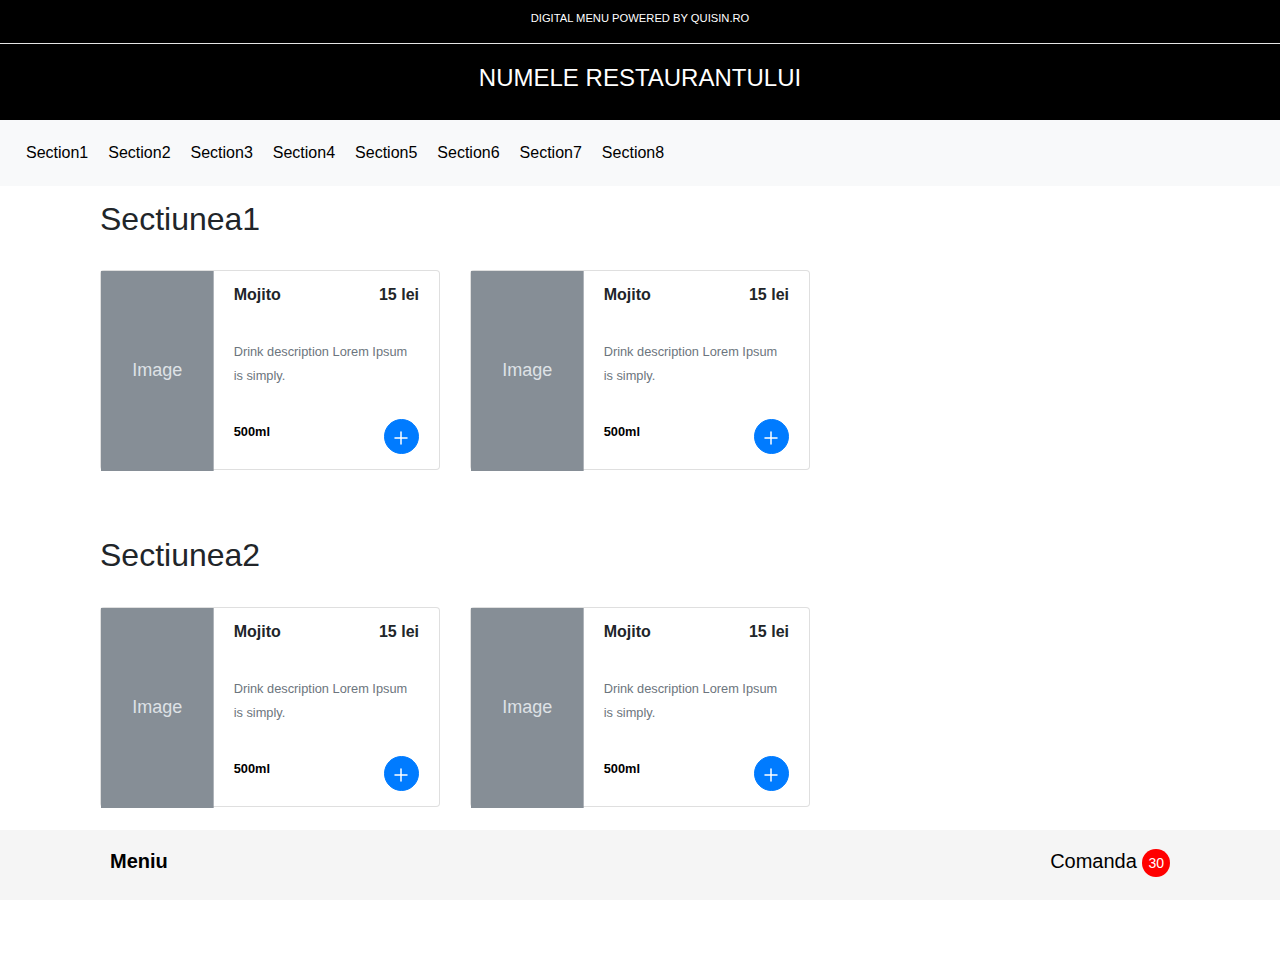
==== index.html @ 8bb5947c "Add files via upload" ====
<!doctype html>
<html lang="en">
  <head>
    <meta charset="utf-8">
    <meta name="viewport" content="width=device-width, initial-scale=1, shrink-to-fit=no">
    <meta name="description" content="">
    <meta name="author" content="Mark Otto, Jacob Thornton, and Bootstrap contributors">
    <meta name="generator" content="Jekyll v4.0.1">
    <title>Fixed top navbar example · Bootstrap</title>

    <link rel="canonical" href="https://getbootstrap.com/docs/4.5/examples/navbar-fixed/">

    <!-- Bootstrap core CSS -->
<link href="./assets/dist/css/bootstrap.css" rel="stylesheet">

    <!-- Custom styles for this template -->
    <link href="custom.css" rel="stylesheet">
  </head>
  <body  data-spy="scroll" data-target="#navbar_top" data-offset="222">
    <div class = "disclaimer">
      <p style="font-size: 0.7em;">DIGITAL MENU POWERED BY QUISIN.RO</p>
      <hr style ="width: 100%; color: #ffffff; background-color: #ffffff;">
      <p style="font-size: 1.5em;">NUMELE RESTAURANTULUI</p>
    </div> 
    <nav id="navbar_top" class="navbar navbar-light bg-light swipenavigation js-swipenavigation fixed-top">
    
      <ul class="nav-pills">
        <li class="nav-item">  <a class="nav-link" href='#section1'>  Section1</a></li>   
        <li class="nav-item">  <a class="nav-link" href='#section2'>  Section2</a></li>  
        <li class="nav-item">  <a class="nav-link" href='#section3'>  Section3</a></li>   
        <li class="nav-item">  <a class="nav-link" href='#section4'>  Section4</a></li> 
        <li class="nav-item">  <a class="nav-link" href='#section5'>  Section5</a></li>   
        <li class="nav-item">  <a class="nav-link" href='#section6'>  Section6</a></li> 
        <li class="nav-item">  <a class="nav-link" href='#section7'>  Section7</a></li>   
        <li class="nav-item">  <a class="nav-link" href='#section8'>  Section8</a></li>   
      </ul>
    </nav>

<main role="main" class="container" style="margin-top: 200px; margin-bottom: 150px;">
<div class="container" id="section1" style="margin-bottom: 50px;">
  <h2>Sectiunea1</h2>
  <br>
  <div class="row">
    <div class="col-12 col-md-4">
      <div class="card mb-3" style="max-width: 540px; max-height: 200px !important;">
        <div class="row no-gutters">
          <div class="col-4">
            <svg class="bd-placeholder-img" width="100%" height="200" xmlns="http://www.w3.org/2000/svg" aria-label="Placeholder: Image" preserveAspectRatio="xMidYMid slice" role="img"><title>Placeholder</title><rect width="100%" height="100%" fill="#868e96"/><text x="50%" y="50%" fill="#dee2e6" dy=".3em">Image</text></svg>
      
          </div>
          <div class="col-8">
              <div class="card-header"><span class="card-title">Mojito</span> <span class="float-right">15 lei</span></div>
              <div class= "card-body">            <p class="card-text"><small class="text-muted">Drink description Lorem Ipsum is simply.</small></p>
              </div>
              <div class="card-footer text-muted">
                <div class="btn-group float-right">
                    <button class="btn btn-sm btn-primary btn-circle" data-toggle="collapse" href="#collapseExample" role="button" aria-expanded="false" aria-controls="collapseExample"><svg width="3em" height="3em" viewBox="0 0 16 16" class="bi bi-plus" fill="currentColor" xmlns="http://www.w3.org/2000/svg">
                      <path fill-rule="evenodd" d="M8 3.5a.5.5 0 0 1 .5.5v4a.5.5 0 0 1-.5.5H4a.5.5 0 0 1 0-1h3.5V4a.5.5 0 0 1 .5-.5z"/>
                      <path fill-rule="evenodd" d="M7.5 8a.5.5 0 0 1 .5-.5h4a.5.5 0 0 1 0 1H8.5V12a.5.5 0 0 1-1 0V8z"/>
                    </svg></button>
                </div>
                <small style="font-weight:700; color:black;">500ml</small>
            </div>          </div>
          </div>
        </div>
        <div class="collapse" id="collapseExample">
          <div class="card card-body">
            <p>chestii pe care le are in el</p>
            <button class="btn btn-primary" type="submit">Adauga la comanda</button>
          </div>
      </div>
    </div>
    <div class="col-12 col-md-4">
      <div class="card mb-3" style="max-width: 540px; max-height: 200px !important;">
        <div class="row no-gutters">
          <div class="col-4">
            <svg class="bd-placeholder-img" width="100%" height="200" xmlns="http://www.w3.org/2000/svg" aria-label="Placeholder: Image" preserveAspectRatio="xMidYMid slice" role="img"><title>Placeholder</title><rect width="100%" height="100%" fill="#868e96"/><text x="50%" y="50%" fill="#dee2e6" dy=".3em">Image</text></svg>
      
          </div>
          <div class="col-8">
              <div class="card-header"><span class="card-title">Mojito</span> <span class="float-right">15 lei</span></div>
              <div class= "card-body">            <p class="card-text"><small class="text-muted">Drink description Lorem Ipsum is simply.</small></p>
              </div>
              <div class="card-footer text-muted">
                <div class="btn-group float-right">
                    <button class="btn btn-sm btn-primary btn-circle" data-toggle="collapse" href="#collapseExample1" role="button" aria-expanded="false" aria-controls="collapseExample"><svg width="3em" height="3em" viewBox="0 0 16 16" class="bi bi-plus" fill="currentColor" xmlns="http://www.w3.org/2000/svg">
                      <path fill-rule="evenodd" d="M8 3.5a.5.5 0 0 1 .5.5v4a.5.5 0 0 1-.5.5H4a.5.5 0 0 1 0-1h3.5V4a.5.5 0 0 1 .5-.5z"/>
                      <path fill-rule="evenodd" d="M7.5 8a.5.5 0 0 1 .5-.5h4a.5.5 0 0 1 0 1H8.5V12a.5.5 0 0 1-1 0V8z"/>
                    </svg></button>
                </div>
                <small style="font-weight:700; color:black;">500ml</small>
            </div>          </div>
          </div>
        </div>
        <div class="collapse" id="#collapseExample1">
          <div class="card card-body">
            <p>chestii pe care le are in el</p>
            <button class="btn btn-primary" type="submit">Adauga la comanda</button>
          </div>
      </div>
    </div>
    
    </div>

</div>
<div class="container" id="section2" style="margin-bottom: 50px;">
  <h2>Sectiunea2</h2>
  <br>
  <div class="row">
    <div class="col-12 col-md-4">
      <div class="card mb-3" style="max-width: 540px; max-height: 200px !important;">
        <div class="row no-gutters">
          <div class="col-4">
            <svg class="bd-placeholder-img" width="100%" height="200" xmlns="http://www.w3.org/2000/svg" aria-label="Placeholder: Image" preserveAspectRatio="xMidYMid slice" role="img"><title>Placeholder</title><rect width="100%" height="100%" fill="#868e96"/><text x="50%" y="50%" fill="#dee2e6" dy=".3em">Image</text></svg>
      
          </div>
          <div class="col-8">
              <div class="card-header"><span class="card-title">Mojito</span> <span class="float-right">15 lei</span></div>
              <div class= "card-body">            <p class="card-text"><small class="text-muted">Drink description Lorem Ipsum is simply.</small></p>
              </div>
              <div class="card-footer text-muted">
                <div class="btn-group float-right">
                    <button class="btn btn-sm btn-primary btn-circle" data-toggle="collapse" href="#collapseExample4" role="button" aria-expanded="false" aria-controls="collapseExample"><svg width="3em" height="3em" viewBox="0 0 16 16" class="bi bi-plus" fill="currentColor" xmlns="http://www.w3.org/2000/svg">
                      <path fill-rule="evenodd" d="M8 3.5a.5.5 0 0 1 .5.5v4a.5.5 0 0 1-.5.5H4a.5.5 0 0 1 0-1h3.5V4a.5.5 0 0 1 .5-.5z"/>
                      <path fill-rule="evenodd" d="M7.5 8a.5.5 0 0 1 .5-.5h4a.5.5 0 0 1 0 1H8.5V12a.5.5 0 0 1-1 0V8z"/>
                    </svg></button>
                </div>
                <small style="font-weight:700; color:black;">500ml</small>
            </div>          </div>
          </div>
        </div>
        <div class="collapse" id="collapseExample4">
          <div class="card card-body">
            <p>chestii pe care le are in el</p>
            <button class="btn btn-primary" type="submit">Adauga la comanda</button>
          </div>
      </div>
    </div>
    <div class="col-12 col-md-4">
      <div class="card mb-3" style="max-width: 540px; max-height: 200px !important;">
        <div class="row no-gutters">
          <div class="col-4">
            <svg class="bd-placeholder-img" width="100%" height="200" xmlns="http://www.w3.org/2000/svg" aria-label="Placeholder: Image" preserveAspectRatio="xMidYMid slice" role="img"><title>Placeholder</title><rect width="100%" height="100%" fill="#868e96"/><text x="50%" y="50%" fill="#dee2e6" dy=".3em">Image</text></svg>
      
          </div>
          <div class="col-8">
              <div class="card-header"><span class="card-title">Mojito</span> <span class="float-right">15 lei</span></div>
              <div class= "card-body">            <p class="card-text"><small class="text-muted">Drink description Lorem Ipsum is simply.</small></p>
              </div>
              <div class="card-footer text-muted">
                <div class="btn-group float-right">
                    <button class="btn btn-sm btn-primary btn-circle" data-toggle="collapse" href="#collapseExample5" role="button" aria-expanded="false" aria-controls="collapseExample"><svg width="3em" height="3em" viewBox="0 0 16 16" class="bi bi-plus" fill="currentColor" xmlns="http://www.w3.org/2000/svg">
                      <path fill-rule="evenodd" d="M8 3.5a.5.5 0 0 1 .5.5v4a.5.5 0 0 1-.5.5H4a.5.5 0 0 1 0-1h3.5V4a.5.5 0 0 1 .5-.5z"/>
                      <path fill-rule="evenodd" d="M7.5 8a.5.5 0 0 1 .5-.5h4a.5.5 0 0 1 0 1H8.5V12a.5.5 0 0 1-1 0V8z"/>
                    </svg></button>
                </div>
                <small style="font-weight:700; color:black;">500ml</small>
            </div>          </div>
          </div>
        </div>
        <div class="collapse" id="collapseExample5">
          <div class="card card-body">
            <p>chestii pe care le are in el</p>
            <button class="btn btn-primary" type="submit">Adauga la comanda</button>
          </div>
      </div>
    </div>
    
    

    </div>

</div>
</main>
<footer class="footer mt-auto py-3">
    <div class="container" style="padding-left:40px; padding-right: 40px;">
      <span class="navbar-item-light float-left active-light"><a href="" >Meniu</a></span>
       <span class="navbar-item-light float-right"><a href="./comanda.html" >Comanda <div class="numberCircle">30</div></a> </span>

 
    </div>
</footer>
<script src="https://code.jquery.com/jquery-3.5.1.slim.min.js" integrity="sha384-DfXdz2htPH0lsSSs5nCTpuj/zy4C+OGpamoFVy38MVBnE+IbbVYUew+OrCXaRkfj" crossorigin="anonymous"></script>
      <script>window.jQuery || document.write('<script src="./assets/js/vendor/jquery.slim.min.js"><\/script>')</script><script src="./assets/dist/js/bootstrap.bundle.js"></script>
      <script>
  $(window).scroll(function(){  
     if ($(this).scrollTop() > 30) {
      $('.fixed-top').css('top', '0px')
      }else{
        $('.fixed-top').css('top', '120px')
         // remove padding top from body
      }   
  });
        
        </script></body>
</html>
---- custom.css ----
/* Show it is fixed to the top */
body {
  padding:0px;
}
.bd-placeholder-img {
  font-size: 1.125rem;
  text-anchor: middle;
  -webkit-user-select: none;
  -moz-user-select: none;
  -ms-user-select: none;
  user-select: none;
}
.fixed-top{
  top:120px;
}
.card-footer {
  background: transparent;
  border-top: 0px;
}
.card-header{
  background: transparent;
  border-bottom: 0px;
  font-weight: 700;
}
.disclaimer{
  background-color: black;
  height: 120px;
  color:#fff;
  position: absolute;
  top: 0px;
  width: 100%;
  padding: 10px 0px 10px 0px;
  text-align: center;
  margin-bottom: 100px;
}
.btn-circle.btn-sm { 
  width: 35px; 
  height: 35px; 
  padding: 6px 0px; 
  border-radius: 20px; 
  font-size: 8px; 
  text-align: center; 
} 
.btn-circle.btn-md { 
  width: 50px; 
  height: 50px; 
  padding: 7px 10px; 
  border-radius: 25px; 
  font-size: 10px; 
  text-align: center; 
} 
.btn-circle.btn-xl { 
  width: 70px; 
  height: 70px; 
  padding: 10px 16px; 
  border-radius: 35px; 
  font-size: 12px; 
  text-align: center; 
} 
.footer {
  background-color: #f5f5f5;
  position: fixed;
  left: 0;
  bottom: 0;
  width: 100%;
  height: 70px;
  text-align: center;
}
.navbar-item-light{
  color:black !important;
  font-size: 20px;
}
.navbar-item-light>a{
  color:inherit;
}
.active-light{
  font-weight:bold;
}
.numberCircle {
  border-radius: 50%;
  width: 20px;
  height: 20px;
  padding: 6px;
  display: inline;
  background-color:red;
  color: #fff;
  text-align: center;

  font: 14px Arial, sans-serif;
}
.order-item{
  border-bottom: 1px solid black;
  margin:auto;
}

.swipenavigation {
  overflow: hidden;
  width: 100%;
}

.swipenavigation.has-scroll .next,  .swipenavigation.has-scroll .back { display: block; }

.swipenavigation.has-scroll ul {
  padding-left: 50px;
  padding-right: 50px;
}

.swipenavigation .next,  .swipenavigation .back {
  position: absolute;
  display: none;
  width: 50px;
  height: 50px;
  line-height: 50px;
  z-index: 2;
  top: 0;
  text-decoration: none;
  color: #777;
  text-align: center;
  transition: background-color 0.5s ease-out;
  background-color: #FFE500;
}

.swipenavigation .next:hover:not(.hover-disabled),  .swipenavigation .back:hover:not(.hover-disabled) {
  transition: background-color 0s;
  background-color: #fff;
}

.swipenavigation .next.hover-disabled.touch,  .swipenavigation .back.hover-disabled.touch { background-color: #998900; }

.swipenavigation .next.is-hidden,  .swipenavigation .back.is-hidden { display: none; }

.swipenavigation .next { right: 0; }

.swipenavigation .back { left: 0; }

.swipenavigation ul {
  width: auto;
  list-style: none;
  margin: 0;
  padding: 0;
  white-space: nowrap;
  overflow-x: auto;
  -webkit-overflow-scrolling: touch;
  font-size: 0;
  letter-spacing: -1em;
  word-spacing: -1em;
  text-align: center;
}

.swipenavigation ul li {
  display: inline-block;
  margin: 0;
  padding: 0;
  font-size: 1rem;
  letter-spacing: normal;
  word-spacing: normal;
}

.swipenavigation ul li a {
  display: block;
  height: 50px;
  line-height: 50px;
  text-decoration: none;
  padding: 0 10px;
  box-sizing: border-box;
  min-width: 80px;
  text-align: center;
  transition: background-color 0.5s ease-out;
}

.swipenavigation ul li a:hover:not(.hover-disabled) {
  transition: background-color 0s;
}

.swipenavigation ul li a.hover-disabled.touch {
  transition: background-color 0s;
}
.nav-link{
  color:black;
}
.active{
  color: black !important;
  background-color: transparent !important;
  font-weight: 800 !important;
}
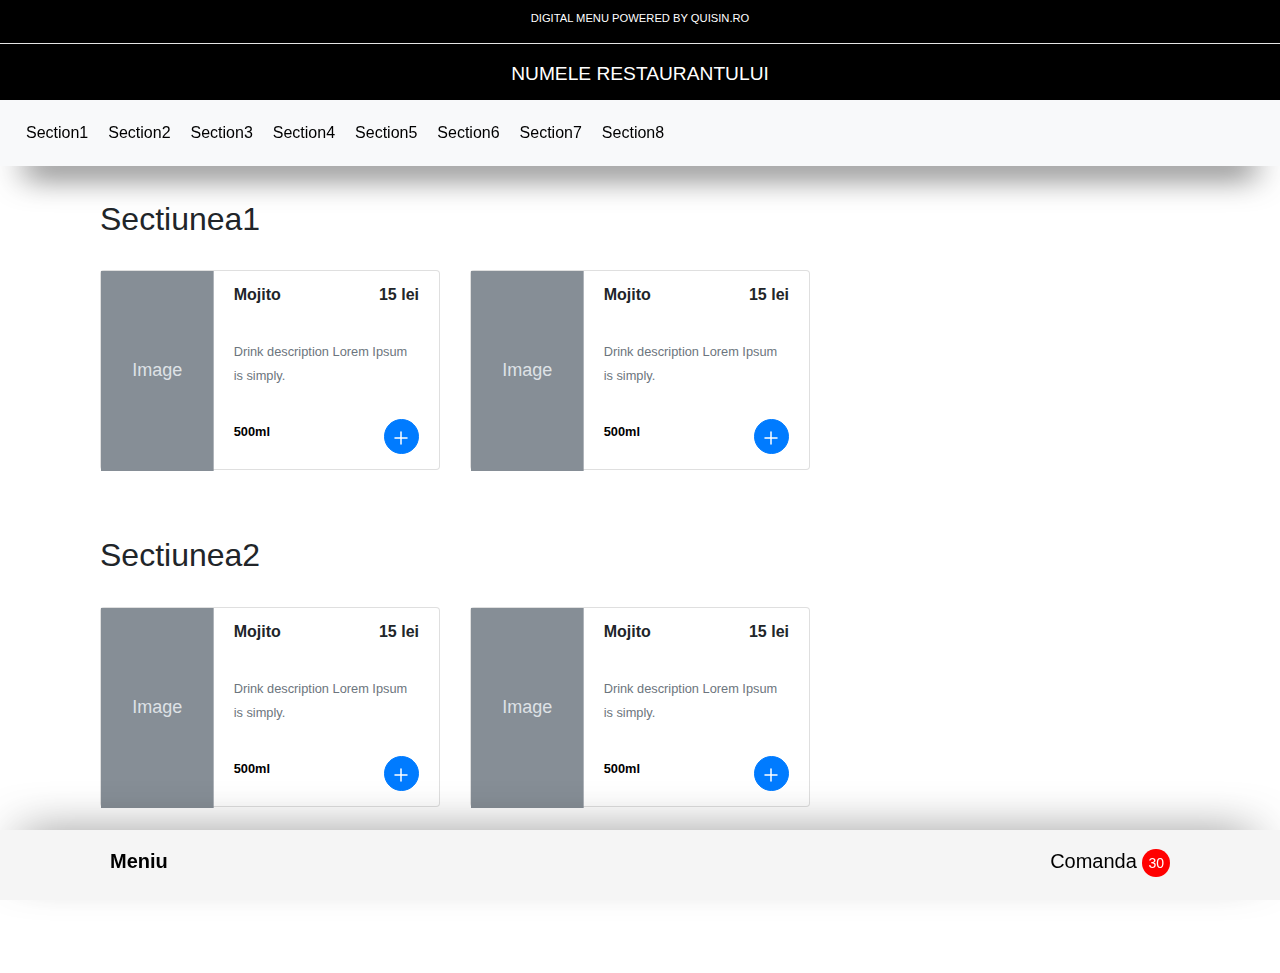
==== commit b65830a8: "Add files via upload" ====
--- a/index.html
+++ b/index.html
@@ -20,7 +20,7 @@
     <div class = "disclaimer">
       <p style="font-size: 0.7em;">DIGITAL MENU POWERED BY QUISIN.RO</p>
       <hr style ="width: 100%; color: #ffffff; background-color: #ffffff;">
-      <p style="font-size: 1.5em;">NUMELE RESTAURANTULUI</p>
+      <p style="font-size: 1.2em;">NUMELE RESTAURANTULUI</p>
     </div> 
     <nav id="navbar_top" class="navbar navbar-light bg-light swipenavigation js-swipenavigation fixed-top">
     
@@ -83,7 +83,7 @@
               </div>
               <div class="card-footer text-muted">
                 <div class="btn-group float-right">
-                    <button class="btn btn-sm btn-primary btn-circle" data-toggle="collapse" href="#collapseExample1" role="button" aria-expanded="false" aria-controls="collapseExample"><svg width="3em" height="3em" viewBox="0 0 16 16" class="bi bi-plus" fill="currentColor" xmlns="http://www.w3.org/2000/svg">
+                    <button class="btn btn-sm btn-primary btn-circle" data-toggle="collapse" href="#collapseExample1" role="button" aria-expanded="false" aria-controls="collapseExample1"><svg width="3em" height="3em" viewBox="0 0 16 16" class="bi bi-plus" fill="currentColor" xmlns="http://www.w3.org/2000/svg">
                       <path fill-rule="evenodd" d="M8 3.5a.5.5 0 0 1 .5.5v4a.5.5 0 0 1-.5.5H4a.5.5 0 0 1 0-1h3.5V4a.5.5 0 0 1 .5-.5z"/>
                       <path fill-rule="evenodd" d="M7.5 8a.5.5 0 0 1 .5-.5h4a.5.5 0 0 1 0 1H8.5V12a.5.5 0 0 1-1 0V8z"/>
                     </svg></button>
@@ -92,7 +92,7 @@
             </div>          </div>
           </div>
         </div>
-        <div class="collapse" id="#collapseExample1">
+        <div class="collapse" id="collapseExample1">
           <div class="card card-body">
             <p>chestii pe care le are in el</p>
             <button class="btn btn-primary" type="submit">Adauga la comanda</button>
@@ -120,7 +120,7 @@
               </div>
               <div class="card-footer text-muted">
                 <div class="btn-group float-right">
-                    <button class="btn btn-sm btn-primary btn-circle" data-toggle="collapse" href="#collapseExample4" role="button" aria-expanded="false" aria-controls="collapseExample"><svg width="3em" height="3em" viewBox="0 0 16 16" class="bi bi-plus" fill="currentColor" xmlns="http://www.w3.org/2000/svg">
+                    <button class="btn btn-sm btn-primary btn-circle" data-toggle="collapse" href="#collapseExample4" role="button" aria-expanded="false" aria-controls="collapseExample4"><svg width="3em" height="3em" viewBox="0 0 16 16" class="bi bi-plus" fill="currentColor" xmlns="http://www.w3.org/2000/svg">
                       <path fill-rule="evenodd" d="M8 3.5a.5.5 0 0 1 .5.5v4a.5.5 0 0 1-.5.5H4a.5.5 0 0 1 0-1h3.5V4a.5.5 0 0 1 .5-.5z"/>
                       <path fill-rule="evenodd" d="M7.5 8a.5.5 0 0 1 .5-.5h4a.5.5 0 0 1 0 1H8.5V12a.5.5 0 0 1-1 0V8z"/>
                     </svg></button>
@@ -149,7 +149,7 @@
               </div>
               <div class="card-footer text-muted">
                 <div class="btn-group float-right">
-                    <button class="btn btn-sm btn-primary btn-circle" data-toggle="collapse" href="#collapseExample5" role="button" aria-expanded="false" aria-controls="collapseExample"><svg width="3em" height="3em" viewBox="0 0 16 16" class="bi bi-plus" fill="currentColor" xmlns="http://www.w3.org/2000/svg">
+                    <button class="btn btn-sm btn-primary btn-circle" data-toggle="collapse" href="#collapseExample5" role="button" aria-expanded="false" aria-controls="collapseExample5"><svg width="3em" height="3em" viewBox="0 0 16 16" class="bi bi-plus" fill="currentColor" xmlns="http://www.w3.org/2000/svg">
                       <path fill-rule="evenodd" d="M8 3.5a.5.5 0 0 1 .5.5v4a.5.5 0 0 1-.5.5H4a.5.5 0 0 1 0-1h3.5V4a.5.5 0 0 1 .5-.5z"/>
                       <path fill-rule="evenodd" d="M7.5 8a.5.5 0 0 1 .5-.5h4a.5.5 0 0 1 0 1H8.5V12a.5.5 0 0 1-1 0V8z"/>
                     </svg></button>
--- a/custom.css
+++ b/custom.css
@@ -11,7 +11,7 @@
   user-select: none;
 }
 .fixed-top{
-  top:120px;
+  top:100px;
 }
 .card-footer {
   background: transparent;
@@ -24,7 +24,7 @@
 }
 .disclaimer{
   background-color: black;
-  height: 120px;
+  height: 100px;
   color:#fff;
   position: absolute;
   top: 0px;
@@ -65,6 +65,9 @@
   width: 100%;
   height: 70px;
   text-align: center;
+  -webkit-box-shadow: -3px -14px 49px -24px rgba(0,0,0,0.75);
+  -moz-box-shadow: -3px -14px 49px -24px rgba(0,0,0,0.75);
+  box-shadow: -3px -14px 49px -24px rgba(0,0,0,0.75);
 }
 .navbar-item-light{
   color:black !important;
@@ -96,6 +99,9 @@
 .swipenavigation {
   overflow: hidden;
   width: 100%;
+  -webkit-box-shadow: 0px 32px 32px -24px rgba(0,0,0,0.75);
+-moz-box-shadow: 0px 32px 32px -24px rgba(0,0,0,0.75);
+box-shadow: 0px 32px 32px -24px rgba(0,0,0,0.75);
 }
 
 .swipenavigation.has-scroll .next,  .swipenavigation.has-scroll .back { display: block; }
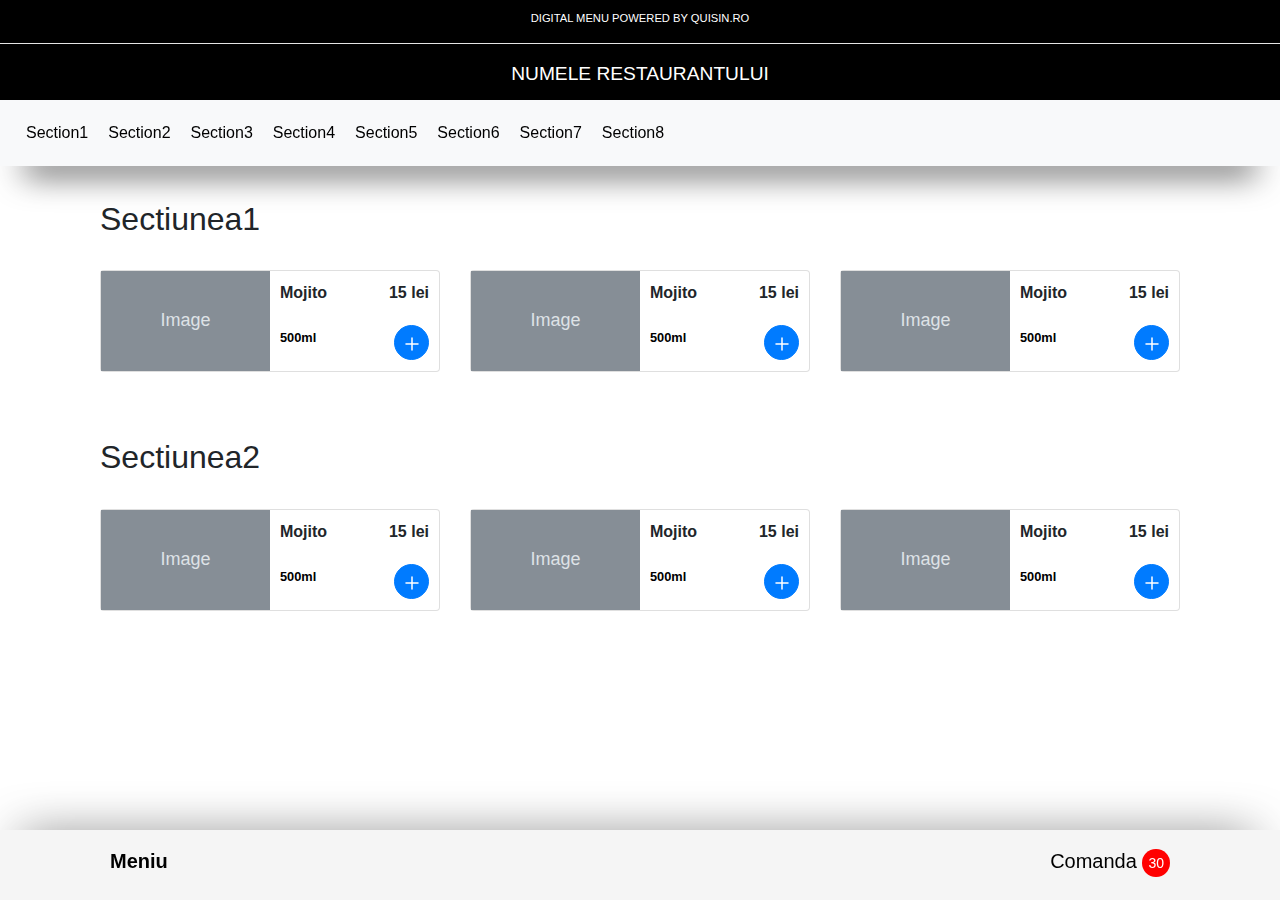
==== commit d56afc94: "Add files via upload" ====
--- a/index.html
+++ b/index.html
@@ -44,14 +44,12 @@
     <div class="col-12 col-md-4">
       <div class="card mb-3" style="max-width: 540px; max-height: 200px !important;">
         <div class="row no-gutters">
-          <div class="col-4">
-            <svg class="bd-placeholder-img" width="100%" height="200" xmlns="http://www.w3.org/2000/svg" aria-label="Placeholder: Image" preserveAspectRatio="xMidYMid slice" role="img"><title>Placeholder</title><rect width="100%" height="100%" fill="#868e96"/><text x="50%" y="50%" fill="#dee2e6" dy=".3em">Image</text></svg>
-      
-          </div>
-          <div class="col-8">
-              <div class="card-header"><span class="card-title">Mojito</span> <span class="float-right">15 lei</span></div>
-              <div class= "card-body">            <p class="card-text"><small class="text-muted">Drink description Lorem Ipsum is simply.</small></p>
-              </div>
+          <div class="col-6">
+            <svg class="bd-placeholder-img" width="100%" height="100" xmlns="http://www.w3.org/2000/svg" aria-label="Placeholder: Image" preserveAspectRatio="xMidYMid slice" role="img"><title>Placeholder</title><rect width="100%" height="100%" fill="#868e96"/><text x="50%" y="50%" fill="#dee2e6" dy=".3em">Image</text></svg>
+      
+          </div>
+          <div class="col-6">
+              <div class="card-header"><span class="card-title">Mojito</span><span class="float-right">15 lei</span></div>
               <div class="card-footer text-muted">
                 <div class="btn-group float-right">
                     <button class="btn btn-sm btn-primary btn-circle" data-toggle="collapse" href="#collapseExample" role="button" aria-expanded="false" aria-controls="collapseExample"><svg width="3em" height="3em" viewBox="0 0 16 16" class="bi bi-plus" fill="currentColor" xmlns="http://www.w3.org/2000/svg">
@@ -73,17 +71,15 @@
     <div class="col-12 col-md-4">
       <div class="card mb-3" style="max-width: 540px; max-height: 200px !important;">
         <div class="row no-gutters">
-          <div class="col-4">
-            <svg class="bd-placeholder-img" width="100%" height="200" xmlns="http://www.w3.org/2000/svg" aria-label="Placeholder: Image" preserveAspectRatio="xMidYMid slice" role="img"><title>Placeholder</title><rect width="100%" height="100%" fill="#868e96"/><text x="50%" y="50%" fill="#dee2e6" dy=".3em">Image</text></svg>
-      
-          </div>
-          <div class="col-8">
-              <div class="card-header"><span class="card-title">Mojito</span> <span class="float-right">15 lei</span></div>
-              <div class= "card-body">            <p class="card-text"><small class="text-muted">Drink description Lorem Ipsum is simply.</small></p>
-              </div>
-              <div class="card-footer text-muted">
-                <div class="btn-group float-right">
-                    <button class="btn btn-sm btn-primary btn-circle" data-toggle="collapse" href="#collapseExample1" role="button" aria-expanded="false" aria-controls="collapseExample1"><svg width="3em" height="3em" viewBox="0 0 16 16" class="bi bi-plus" fill="currentColor" xmlns="http://www.w3.org/2000/svg">
+          <div class="col-6">
+            <svg class="bd-placeholder-img" width="100%" height="100" xmlns="http://www.w3.org/2000/svg" aria-label="Placeholder: Image" preserveAspectRatio="xMidYMid slice" role="img"><title>Placeholder</title><rect width="100%" height="100%" fill="#868e96"/><text x="50%" y="50%" fill="#dee2e6" dy=".3em">Image</text></svg>
+      
+          </div>
+          <div class="col-6">
+              <div class="card-header"><span class="card-title">Mojito</span><span class="float-right">15 lei</span></div>
+              <div class="card-footer text-muted">
+                <div class="btn-group float-right">
+                    <button class="btn btn-sm btn-primary btn-circle" data-toggle="collapse" href="#collapseExample1" role="button" aria-expanded="false" aria-controls="collapseExample"><svg width="3em" height="3em" viewBox="0 0 16 16" class="bi bi-plus" fill="currentColor" xmlns="http://www.w3.org/2000/svg">
                       <path fill-rule="evenodd" d="M8 3.5a.5.5 0 0 1 .5.5v4a.5.5 0 0 1-.5.5H4a.5.5 0 0 1 0-1h3.5V4a.5.5 0 0 1 .5-.5z"/>
                       <path fill-rule="evenodd" d="M7.5 8a.5.5 0 0 1 .5-.5h4a.5.5 0 0 1 0 1H8.5V12a.5.5 0 0 1-1 0V8z"/>
                     </svg></button>
@@ -93,6 +89,33 @@
           </div>
         </div>
         <div class="collapse" id="collapseExample1">
+          <div class="card card-body">
+            <p>chestii pe care le are in el</p>
+            <button class="btn btn-primary" type="submit">Adauga la comanda</button>
+          </div>
+      </div>
+    </div>
+    <div class="col-12 col-md-4">
+      <div class="card mb-3" style="max-width: 540px; max-height: 200px !important;">
+        <div class="row no-gutters">
+          <div class="col-6">
+            <svg class="bd-placeholder-img" width="100%" height="100" xmlns="http://www.w3.org/2000/svg" aria-label="Placeholder: Image" preserveAspectRatio="xMidYMid slice" role="img"><title>Placeholder</title><rect width="100%" height="100%" fill="#868e96"/><text x="50%" y="50%" fill="#dee2e6" dy=".3em">Image</text></svg>
+      
+          </div>
+          <div class="col-6">
+              <div class="card-header"><span class="card-title">Mojito</span><span class="float-right">15 lei</span></div>
+              <div class="card-footer text-muted">
+                <div class="btn-group float-right">
+                    <button class="btn btn-sm btn-primary btn-circle" data-toggle="collapse" href="#collapseExample2" role="button" aria-expanded="false" aria-controls="collapseExample"><svg width="3em" height="3em" viewBox="0 0 16 16" class="bi bi-plus" fill="currentColor" xmlns="http://www.w3.org/2000/svg">
+                      <path fill-rule="evenodd" d="M8 3.5a.5.5 0 0 1 .5.5v4a.5.5 0 0 1-.5.5H4a.5.5 0 0 1 0-1h3.5V4a.5.5 0 0 1 .5-.5z"/>
+                      <path fill-rule="evenodd" d="M7.5 8a.5.5 0 0 1 .5-.5h4a.5.5 0 0 1 0 1H8.5V12a.5.5 0 0 1-1 0V8z"/>
+                    </svg></button>
+                </div>
+                <small style="font-weight:700; color:black;">500ml</small>
+            </div>          </div>
+          </div>
+        </div>
+        <div class="collapse" id="collapseExample2">
           <div class="card card-body">
             <p>chestii pe care le are in el</p>
             <button class="btn btn-primary" type="submit">Adauga la comanda</button>
@@ -110,17 +133,42 @@
     <div class="col-12 col-md-4">
       <div class="card mb-3" style="max-width: 540px; max-height: 200px !important;">
         <div class="row no-gutters">
-          <div class="col-4">
-            <svg class="bd-placeholder-img" width="100%" height="200" xmlns="http://www.w3.org/2000/svg" aria-label="Placeholder: Image" preserveAspectRatio="xMidYMid slice" role="img"><title>Placeholder</title><rect width="100%" height="100%" fill="#868e96"/><text x="50%" y="50%" fill="#dee2e6" dy=".3em">Image</text></svg>
-      
-          </div>
-          <div class="col-8">
-              <div class="card-header"><span class="card-title">Mojito</span> <span class="float-right">15 lei</span></div>
-              <div class= "card-body">            <p class="card-text"><small class="text-muted">Drink description Lorem Ipsum is simply.</small></p>
-              </div>
-              <div class="card-footer text-muted">
-                <div class="btn-group float-right">
-                    <button class="btn btn-sm btn-primary btn-circle" data-toggle="collapse" href="#collapseExample4" role="button" aria-expanded="false" aria-controls="collapseExample4"><svg width="3em" height="3em" viewBox="0 0 16 16" class="bi bi-plus" fill="currentColor" xmlns="http://www.w3.org/2000/svg">
+          <div class="col-6">
+            <svg class="bd-placeholder-img" width="100%" height="100" xmlns="http://www.w3.org/2000/svg" aria-label="Placeholder: Image" preserveAspectRatio="xMidYMid slice" role="img"><title>Placeholder</title><rect width="100%" height="100%" fill="#868e96"/><text x="50%" y="50%" fill="#dee2e6" dy=".3em">Image</text></svg>
+      
+          </div>
+          <div class="col-6">
+              <div class="card-header"><span class="card-title">Mojito</span><span class="float-right">15 lei</span></div>
+              <div class="card-footer text-muted">
+                <div class="btn-group float-right">
+                    <button class="btn btn-sm btn-primary btn-circle" data-toggle="collapse" href="#collapseExample3" role="button" aria-expanded="false" aria-controls="collapseExample"><svg width="3em" height="3em" viewBox="0 0 16 16" class="bi bi-plus" fill="currentColor" xmlns="http://www.w3.org/2000/svg">
+                      <path fill-rule="evenodd" d="M8 3.5a.5.5 0 0 1 .5.5v4a.5.5 0 0 1-.5.5H4a.5.5 0 0 1 0-1h3.5V4a.5.5 0 0 1 .5-.5z"/>
+                      <path fill-rule="evenodd" d="M7.5 8a.5.5 0 0 1 .5-.5h4a.5.5 0 0 1 0 1H8.5V12a.5.5 0 0 1-1 0V8z"/>
+                    </svg></button>
+                </div>
+                <small style="font-weight:700; color:black;">500ml</small>
+            </div>          </div>
+          </div>
+        </div>
+        <div class="collapse" id="collapseExample3">
+          <div class="card card-body">
+            <p>chestii pe care le are in el</p>
+            <button class="btn btn-primary" type="submit">Adauga la comanda</button>
+          </div>
+      </div>
+    </div>
+    <div class="col-12 col-md-4">
+      <div class="card mb-3" style="max-width: 540px; max-height: 200px !important;">
+        <div class="row no-gutters">
+          <div class="col-6">
+            <svg class="bd-placeholder-img" width="100%" height="100" xmlns="http://www.w3.org/2000/svg" aria-label="Placeholder: Image" preserveAspectRatio="xMidYMid slice" role="img"><title>Placeholder</title><rect width="100%" height="100%" fill="#868e96"/><text x="50%" y="50%" fill="#dee2e6" dy=".3em">Image</text></svg>
+      
+          </div>
+          <div class="col-6">
+              <div class="card-header"><span class="card-title">Mojito</span><span class="float-right">15 lei</span></div>
+              <div class="card-footer text-muted">
+                <div class="btn-group float-right">
+                    <button class="btn btn-sm btn-primary btn-circle" data-toggle="collapse" href="#collapseExample4" role="button" aria-expanded="false" aria-controls="collapseExample"><svg width="3em" height="3em" viewBox="0 0 16 16" class="bi bi-plus" fill="currentColor" xmlns="http://www.w3.org/2000/svg">
                       <path fill-rule="evenodd" d="M8 3.5a.5.5 0 0 1 .5.5v4a.5.5 0 0 1-.5.5H4a.5.5 0 0 1 0-1h3.5V4a.5.5 0 0 1 .5-.5z"/>
                       <path fill-rule="evenodd" d="M7.5 8a.5.5 0 0 1 .5-.5h4a.5.5 0 0 1 0 1H8.5V12a.5.5 0 0 1-1 0V8z"/>
                     </svg></button>
@@ -139,17 +187,15 @@
     <div class="col-12 col-md-4">
       <div class="card mb-3" style="max-width: 540px; max-height: 200px !important;">
         <div class="row no-gutters">
-          <div class="col-4">
-            <svg class="bd-placeholder-img" width="100%" height="200" xmlns="http://www.w3.org/2000/svg" aria-label="Placeholder: Image" preserveAspectRatio="xMidYMid slice" role="img"><title>Placeholder</title><rect width="100%" height="100%" fill="#868e96"/><text x="50%" y="50%" fill="#dee2e6" dy=".3em">Image</text></svg>
-      
-          </div>
-          <div class="col-8">
-              <div class="card-header"><span class="card-title">Mojito</span> <span class="float-right">15 lei</span></div>
-              <div class= "card-body">            <p class="card-text"><small class="text-muted">Drink description Lorem Ipsum is simply.</small></p>
-              </div>
-              <div class="card-footer text-muted">
-                <div class="btn-group float-right">
-                    <button class="btn btn-sm btn-primary btn-circle" data-toggle="collapse" href="#collapseExample5" role="button" aria-expanded="false" aria-controls="collapseExample5"><svg width="3em" height="3em" viewBox="0 0 16 16" class="bi bi-plus" fill="currentColor" xmlns="http://www.w3.org/2000/svg">
+          <div class="col-6">
+            <svg class="bd-placeholder-img" width="100%" height="100" xmlns="http://www.w3.org/2000/svg" aria-label="Placeholder: Image" preserveAspectRatio="xMidYMid slice" role="img"><title>Placeholder</title><rect width="100%" height="100%" fill="#868e96"/><text x="50%" y="50%" fill="#dee2e6" dy=".3em">Image</text></svg>
+      
+          </div>
+          <div class="col-6">
+              <div class="card-header"><span class="card-title">Mojito</span><span class="float-right">15 lei</span></div>
+              <div class="card-footer text-muted">
+                <div class="btn-group float-right">
+                    <button class="btn btn-sm btn-primary btn-circle" data-toggle="collapse" href="#collapseExample5" role="button" aria-expanded="false" aria-controls="collapseExample"><svg width="3em" height="3em" viewBox="0 0 16 16" class="bi bi-plus" fill="currentColor" xmlns="http://www.w3.org/2000/svg">
                       <path fill-rule="evenodd" d="M8 3.5a.5.5 0 0 1 .5.5v4a.5.5 0 0 1-.5.5H4a.5.5 0 0 1 0-1h3.5V4a.5.5 0 0 1 .5-.5z"/>
                       <path fill-rule="evenodd" d="M7.5 8a.5.5 0 0 1 .5-.5h4a.5.5 0 0 1 0 1H8.5V12a.5.5 0 0 1-1 0V8z"/>
                     </svg></button>
@@ -165,8 +211,6 @@
           </div>
       </div>
     </div>
-    
-    
 
     </div>
 
@@ -187,7 +231,7 @@
      if ($(this).scrollTop() > 30) {
       $('.fixed-top').css('top', '0px')
       }else{
-        $('.fixed-top').css('top', '120px')
+        $('.fixed-top').css('top', '100px')
          // remove padding top from body
       }   
   });
--- a/custom.css
+++ b/custom.css
@@ -184,8 +184,21 @@
 .nav-link{
   color:black;
 }
+.nav-link:hover{
+  color:black;
+  font-weight: 800 !important;
+}
 .active{
   color: black !important;
   background-color: transparent !important;
   font-weight: 800 !important;
+}
+.card-header{
+  padding:10px !important;
+}
+.card-footer{
+  padding:10px !important;  
+}
+.collapse{
+  margin-bottom:30px;
 }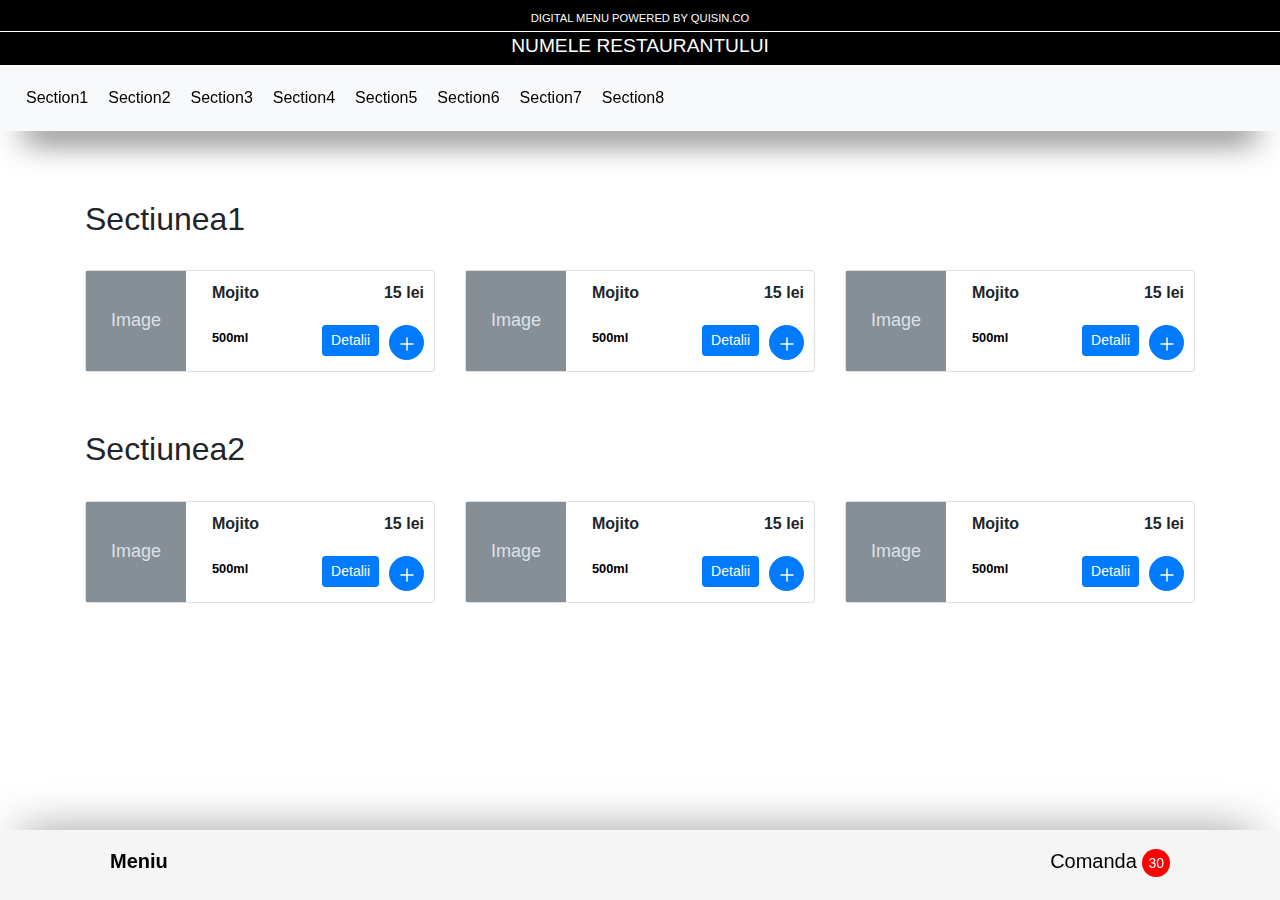
==== commit 23240a3f: "Add files via upload" ====
--- a/index.html
+++ b/index.html
@@ -4,11 +4,9 @@
     <meta charset="utf-8">
     <meta name="viewport" content="width=device-width, initial-scale=1, shrink-to-fit=no">
     <meta name="description" content="">
-    <meta name="author" content="Mark Otto, Jacob Thornton, and Bootstrap contributors">
-    <meta name="generator" content="Jekyll v4.0.1">
-    <title>Fixed top navbar example · Bootstrap</title>
-
-    <link rel="canonical" href="https://getbootstrap.com/docs/4.5/examples/navbar-fixed/">
+    <meta name="author" content="Robert Necsoiu">
+    <title>Numele RESTAURANTULUI</title>
+
 
     <!-- Bootstrap core CSS -->
 <link href="./assets/dist/css/bootstrap.css" rel="stylesheet">
@@ -18,9 +16,12 @@
   </head>
   <body  data-spy="scroll" data-target="#navbar_top" data-offset="222">
     <div class = "disclaimer">
-      <p style="font-size: 0.7em;">DIGITAL MENU POWERED BY QUISIN.RO</p>
-      <hr style ="width: 100%; color: #ffffff; background-color: #ffffff;">
-      <p style="font-size: 1.2em;">NUMELE RESTAURANTULUI</p>
+      <div style="border-bottom:1px solid #fff;width: 100%;">
+        <p style="font-size: 0.7em;margin-bottom: 4px;">DIGITAL MENU POWERED BY QUISIN.CO</p>
+      </div>
+      <div>
+        <p style="font-size: 1.2em;">NUMELE RESTAURANTULUI</p>
+      </div>
     </div> 
     <nav id="navbar_top" class="navbar navbar-light bg-light swipenavigation js-swipenavigation fixed-top">
     
@@ -37,25 +38,30 @@
     </nav>
 
 <main role="main" class="container" style="margin-top: 200px; margin-bottom: 150px;">
-<div class="container" id="section1" style="margin-bottom: 50px;">
+<div id="section1" style="margin-bottom: 50px;">
   <h2>Sectiunea1</h2>
   <br>
   <div class="row">
     <div class="col-12 col-md-4">
       <div class="card mb-3" style="max-width: 540px; max-height: 200px !important;">
         <div class="row no-gutters">
-          <div class="col-6">
-            <svg class="bd-placeholder-img" width="100%" height="100" xmlns="http://www.w3.org/2000/svg" aria-label="Placeholder: Image" preserveAspectRatio="xMidYMid slice" role="img"><title>Placeholder</title><rect width="100%" height="100%" fill="#868e96"/><text x="50%" y="50%" fill="#dee2e6" dy=".3em">Image</text></svg>
-      
-          </div>
-          <div class="col-6">
-              <div class="card-header"><span class="card-title">Mojito</span><span class="float-right">15 lei</span></div>
-              <div class="card-footer text-muted">
-                <div class="btn-group float-right">
-                    <button class="btn btn-sm btn-primary btn-circle" data-toggle="collapse" href="#collapseExample" role="button" aria-expanded="false" aria-controls="collapseExample"><svg width="3em" height="3em" viewBox="0 0 16 16" class="bi bi-plus" fill="currentColor" xmlns="http://www.w3.org/2000/svg">
-                      <path fill-rule="evenodd" d="M8 3.5a.5.5 0 0 1 .5.5v4a.5.5 0 0 1-.5.5H4a.5.5 0 0 1 0-1h3.5V4a.5.5 0 0 1 .5-.5z"/>
-                      <path fill-rule="evenodd" d="M7.5 8a.5.5 0 0 1 .5-.5h4a.5.5 0 0 1 0 1H8.5V12a.5.5 0 0 1-1 0V8z"/>
-                    </svg></button>
+          <div class="col-4">
+            <a data-toggle="collapse" href="#collapseExample" role="button" aria-expanded="false" aria-controls="collapseExample">
+              <svg class="bd-placeholder-img" width="100" height="100" xmlns="http://www.w3.org/2000/svg" aria-label="Placeholder: Image" preserveAspectRatio="xMidYMid slice" role="img"><title>Placeholder</title><rect width="100%" height="100%" fill="#868e96"/><text x="50%" y="50%" fill="#dee2e6" dy=".3em">Image</text></svg>
+            </a>
+      
+          </div>
+          <div class="col-8">
+              <div class="card-header"><span class="card-title">Mojito</span><span class="float-right">15 lei</span></div>
+              <div class="card-footer text-muted">
+                <div class="btn-group float-right">
+                    <button class="btn btn-sm btn-primary btn-circle float-right" type="submit"><svg width="3em" height="3em" viewBox="0 0 16 16" class="bi bi-plus" fill="currentColor" xmlns="http://www.w3.org/2000/svg">
+                      <path fill-rule="evenodd" d="M8 3.5a.5.5 0 0 1 .5.5v4a.5.5 0 0 1-.5.5H4a.5.5 0 0 1 0-1h3.5V4a.5.5 0 0 1 .5-.5z"/>
+                      <path fill-rule="evenodd" d="M7.5 8a.5.5 0 0 1 .5-.5h4a.5.5 0 0 1 0 1H8.5V12a.5.5 0 0 1-1 0V8z"/>
+                    </svg></button>
+                </div>
+                <div>
+                  <button class="btn btn-sm btn-primary float-right " style="margin-right:10px;"data-toggle="collapse" href="#collapseExample" role="button" aria-expanded="false" aria-controls="collapseExample">Detalii</button>
                 </div>
                 <small style="font-weight:700; color:black;">500ml</small>
             </div>          </div>
@@ -64,25 +70,29 @@
         <div class="collapse" id="collapseExample">
           <div class="card card-body">
             <p>chestii pe care le are in el</p>
-            <button class="btn btn-primary" type="submit">Adauga la comanda</button>
-          </div>
-      </div>
-    </div>
-    <div class="col-12 col-md-4">
-      <div class="card mb-3" style="max-width: 540px; max-height: 200px !important;">
-        <div class="row no-gutters">
-          <div class="col-6">
-            <svg class="bd-placeholder-img" width="100%" height="100" xmlns="http://www.w3.org/2000/svg" aria-label="Placeholder: Image" preserveAspectRatio="xMidYMid slice" role="img"><title>Placeholder</title><rect width="100%" height="100%" fill="#868e96"/><text x="50%" y="50%" fill="#dee2e6" dy=".3em">Image</text></svg>
-      
-          </div>
-          <div class="col-6">
-              <div class="card-header"><span class="card-title">Mojito</span><span class="float-right">15 lei</span></div>
-              <div class="card-footer text-muted">
-                <div class="btn-group float-right">
-                    <button class="btn btn-sm btn-primary btn-circle" data-toggle="collapse" href="#collapseExample1" role="button" aria-expanded="false" aria-controls="collapseExample"><svg width="3em" height="3em" viewBox="0 0 16 16" class="bi bi-plus" fill="currentColor" xmlns="http://www.w3.org/2000/svg">
-                      <path fill-rule="evenodd" d="M8 3.5a.5.5 0 0 1 .5.5v4a.5.5 0 0 1-.5.5H4a.5.5 0 0 1 0-1h3.5V4a.5.5 0 0 1 .5-.5z"/>
-                      <path fill-rule="evenodd" d="M7.5 8a.5.5 0 0 1 .5-.5h4a.5.5 0 0 1 0 1H8.5V12a.5.5 0 0 1-1 0V8z"/>
-                    </svg></button>
+          </div>
+      </div>
+    </div>
+    <div class="col-12 col-md-4">
+      <div class="card mb-3" style="max-width: 540px; max-height: 200px !important;">
+        <div class="row no-gutters">
+          <div class="col-4">
+            <a data-toggle="collapse" href="#collapseExample1" role="button" aria-expanded="false" aria-controls="collapseExample">
+              <svg class="bd-placeholder-img" width="100" height="100" xmlns="http://www.w3.org/2000/svg" aria-label="Placeholder: Image" preserveAspectRatio="xMidYMid slice" role="img"><title>Placeholder</title><rect width="100%" height="100%" fill="#868e96"/><text x="50%" y="50%" fill="#dee2e6" dy=".3em">Image</text></svg>
+            </a>
+      
+          </div>
+          <div class="col-8">
+              <div class="card-header"><span class="card-title">Mojito</span><span class="float-right">15 lei</span></div>
+              <div class="card-footer text-muted">
+                <div class="btn-group float-right">
+                    <button class="btn btn-sm btn-primary btn-circle float-right" type="submit"><svg width="3em" height="3em" viewBox="0 0 16 16" class="bi bi-plus" fill="currentColor" xmlns="http://www.w3.org/2000/svg">
+                      <path fill-rule="evenodd" d="M8 3.5a.5.5 0 0 1 .5.5v4a.5.5 0 0 1-.5.5H4a.5.5 0 0 1 0-1h3.5V4a.5.5 0 0 1 .5-.5z"/>
+                      <path fill-rule="evenodd" d="M7.5 8a.5.5 0 0 1 .5-.5h4a.5.5 0 0 1 0 1H8.5V12a.5.5 0 0 1-1 0V8z"/>
+                    </svg></button>
+                </div>
+                <div>
+                  <button class="btn btn-sm btn-primary float-right " style="margin-right:10px;"data-toggle="collapse" href="#collapseExample1" role="button" aria-expanded="false" aria-controls="collapseExample">Detalii</button>
                 </div>
                 <small style="font-weight:700; color:black;">500ml</small>
             </div>          </div>
@@ -91,25 +101,29 @@
         <div class="collapse" id="collapseExample1">
           <div class="card card-body">
             <p>chestii pe care le are in el</p>
-            <button class="btn btn-primary" type="submit">Adauga la comanda</button>
-          </div>
-      </div>
-    </div>
-    <div class="col-12 col-md-4">
-      <div class="card mb-3" style="max-width: 540px; max-height: 200px !important;">
-        <div class="row no-gutters">
-          <div class="col-6">
-            <svg class="bd-placeholder-img" width="100%" height="100" xmlns="http://www.w3.org/2000/svg" aria-label="Placeholder: Image" preserveAspectRatio="xMidYMid slice" role="img"><title>Placeholder</title><rect width="100%" height="100%" fill="#868e96"/><text x="50%" y="50%" fill="#dee2e6" dy=".3em">Image</text></svg>
-      
-          </div>
-          <div class="col-6">
-              <div class="card-header"><span class="card-title">Mojito</span><span class="float-right">15 lei</span></div>
-              <div class="card-footer text-muted">
-                <div class="btn-group float-right">
-                    <button class="btn btn-sm btn-primary btn-circle" data-toggle="collapse" href="#collapseExample2" role="button" aria-expanded="false" aria-controls="collapseExample"><svg width="3em" height="3em" viewBox="0 0 16 16" class="bi bi-plus" fill="currentColor" xmlns="http://www.w3.org/2000/svg">
-                      <path fill-rule="evenodd" d="M8 3.5a.5.5 0 0 1 .5.5v4a.5.5 0 0 1-.5.5H4a.5.5 0 0 1 0-1h3.5V4a.5.5 0 0 1 .5-.5z"/>
-                      <path fill-rule="evenodd" d="M7.5 8a.5.5 0 0 1 .5-.5h4a.5.5 0 0 1 0 1H8.5V12a.5.5 0 0 1-1 0V8z"/>
-                    </svg></button>
+          </div>
+      </div>
+    </div>
+    <div class="col-12 col-md-4">
+      <div class="card mb-3" style="max-width: 540px; max-height: 200px !important;">
+        <div class="row no-gutters">
+          <div class="col-4">
+            <a data-toggle="collapse" href="#collapseExample2" role="button" aria-expanded="false" aria-controls="collapseExample">
+              <svg class="bd-placeholder-img" width="100" height="100" xmlns="http://www.w3.org/2000/svg" aria-label="Placeholder: Image" preserveAspectRatio="xMidYMid slice" role="img"><title>Placeholder</title><rect width="100%" height="100%" fill="#868e96"/><text x="50%" y="50%" fill="#dee2e6" dy=".3em">Image</text></svg>
+            </a>
+      
+          </div>
+          <div class="col-8">
+              <div class="card-header"><span class="card-title">Mojito</span><span class="float-right">15 lei</span></div>
+              <div class="card-footer text-muted">
+                <div class="btn-group float-right">
+                    <button class="btn btn-sm btn-primary btn-circle float-right" type="submit"><svg width="3em" height="3em" viewBox="0 0 16 16" class="bi bi-plus" fill="currentColor" xmlns="http://www.w3.org/2000/svg">
+                      <path fill-rule="evenodd" d="M8 3.5a.5.5 0 0 1 .5.5v4a.5.5 0 0 1-.5.5H4a.5.5 0 0 1 0-1h3.5V4a.5.5 0 0 1 .5-.5z"/>
+                      <path fill-rule="evenodd" d="M7.5 8a.5.5 0 0 1 .5-.5h4a.5.5 0 0 1 0 1H8.5V12a.5.5 0 0 1-1 0V8z"/>
+                    </svg></button>
+                </div>
+                <div>
+                  <button class="btn btn-sm btn-primary float-right " style="margin-right:10px;"data-toggle="collapse" href="#collapseExample2" role="button" aria-expanded="false" aria-controls="collapseExample">Detalii</button>
                 </div>
                 <small style="font-weight:700; color:black;">500ml</small>
             </div>          </div>
@@ -118,7 +132,6 @@
         <div class="collapse" id="collapseExample2">
           <div class="card card-body">
             <p>chestii pe care le are in el</p>
-            <button class="btn btn-primary" type="submit">Adauga la comanda</button>
           </div>
       </div>
     </div>
@@ -126,25 +139,30 @@
     </div>
 
 </div>
-<div class="container" id="section2" style="margin-bottom: 50px;">
+<div id="section2" style="margin-bottom: 50px;">
   <h2>Sectiunea2</h2>
   <br>
   <div class="row">
     <div class="col-12 col-md-4">
       <div class="card mb-3" style="max-width: 540px; max-height: 200px !important;">
         <div class="row no-gutters">
-          <div class="col-6">
-            <svg class="bd-placeholder-img" width="100%" height="100" xmlns="http://www.w3.org/2000/svg" aria-label="Placeholder: Image" preserveAspectRatio="xMidYMid slice" role="img"><title>Placeholder</title><rect width="100%" height="100%" fill="#868e96"/><text x="50%" y="50%" fill="#dee2e6" dy=".3em">Image</text></svg>
-      
-          </div>
-          <div class="col-6">
-              <div class="card-header"><span class="card-title">Mojito</span><span class="float-right">15 lei</span></div>
-              <div class="card-footer text-muted">
-                <div class="btn-group float-right">
-                    <button class="btn btn-sm btn-primary btn-circle" data-toggle="collapse" href="#collapseExample3" role="button" aria-expanded="false" aria-controls="collapseExample"><svg width="3em" height="3em" viewBox="0 0 16 16" class="bi bi-plus" fill="currentColor" xmlns="http://www.w3.org/2000/svg">
-                      <path fill-rule="evenodd" d="M8 3.5a.5.5 0 0 1 .5.5v4a.5.5 0 0 1-.5.5H4a.5.5 0 0 1 0-1h3.5V4a.5.5 0 0 1 .5-.5z"/>
-                      <path fill-rule="evenodd" d="M7.5 8a.5.5 0 0 1 .5-.5h4a.5.5 0 0 1 0 1H8.5V12a.5.5 0 0 1-1 0V8z"/>
-                    </svg></button>
+          <div class="col-4">
+            <a data-toggle="collapse" href="#collapseExample3" role="button" aria-expanded="false" aria-controls="collapseExample">
+              <svg class="bd-placeholder-img" width="100" height="100" xmlns="http://www.w3.org/2000/svg" aria-label="Placeholder: Image" preserveAspectRatio="xMidYMid slice" role="img"><title>Placeholder</title><rect width="100%" height="100%" fill="#868e96"/><text x="50%" y="50%" fill="#dee2e6" dy=".3em">Image</text></svg>
+            </a>
+      
+          </div>
+          <div class="col-8">
+              <div class="card-header"><span class="card-title">Mojito</span><span class="float-right">15 lei</span></div>
+              <div class="card-footer text-muted">
+                <div class="btn-group float-right">
+                    <button class="btn btn-sm btn-primary btn-circle float-right" type="submit"><svg width="3em" height="3em" viewBox="0 0 16 16" class="bi bi-plus" fill="currentColor" xmlns="http://www.w3.org/2000/svg">
+                      <path fill-rule="evenodd" d="M8 3.5a.5.5 0 0 1 .5.5v4a.5.5 0 0 1-.5.5H4a.5.5 0 0 1 0-1h3.5V4a.5.5 0 0 1 .5-.5z"/>
+                      <path fill-rule="evenodd" d="M7.5 8a.5.5 0 0 1 .5-.5h4a.5.5 0 0 1 0 1H8.5V12a.5.5 0 0 1-1 0V8z"/>
+                    </svg></button>
+                </div>
+                <div>
+                  <button class="btn btn-sm btn-primary float-right " style="margin-right:10px;"data-toggle="collapse" href="#collapseExample3" role="button" aria-expanded="false" aria-controls="collapseExample">Detalii</button>
                 </div>
                 <small style="font-weight:700; color:black;">500ml</small>
             </div>          </div>
@@ -153,25 +171,29 @@
         <div class="collapse" id="collapseExample3">
           <div class="card card-body">
             <p>chestii pe care le are in el</p>
-            <button class="btn btn-primary" type="submit">Adauga la comanda</button>
-          </div>
-      </div>
-    </div>
-    <div class="col-12 col-md-4">
-      <div class="card mb-3" style="max-width: 540px; max-height: 200px !important;">
-        <div class="row no-gutters">
-          <div class="col-6">
-            <svg class="bd-placeholder-img" width="100%" height="100" xmlns="http://www.w3.org/2000/svg" aria-label="Placeholder: Image" preserveAspectRatio="xMidYMid slice" role="img"><title>Placeholder</title><rect width="100%" height="100%" fill="#868e96"/><text x="50%" y="50%" fill="#dee2e6" dy=".3em">Image</text></svg>
-      
-          </div>
-          <div class="col-6">
-              <div class="card-header"><span class="card-title">Mojito</span><span class="float-right">15 lei</span></div>
-              <div class="card-footer text-muted">
-                <div class="btn-group float-right">
-                    <button class="btn btn-sm btn-primary btn-circle" data-toggle="collapse" href="#collapseExample4" role="button" aria-expanded="false" aria-controls="collapseExample"><svg width="3em" height="3em" viewBox="0 0 16 16" class="bi bi-plus" fill="currentColor" xmlns="http://www.w3.org/2000/svg">
-                      <path fill-rule="evenodd" d="M8 3.5a.5.5 0 0 1 .5.5v4a.5.5 0 0 1-.5.5H4a.5.5 0 0 1 0-1h3.5V4a.5.5 0 0 1 .5-.5z"/>
-                      <path fill-rule="evenodd" d="M7.5 8a.5.5 0 0 1 .5-.5h4a.5.5 0 0 1 0 1H8.5V12a.5.5 0 0 1-1 0V8z"/>
-                    </svg></button>
+          </div>
+      </div>
+    </div>
+    <div class="col-12 col-md-4">
+      <div class="card mb-3" style="max-width: 540px; max-height: 200px !important;">
+        <div class="row no-gutters">
+          <div class="col-4">
+            <a data-toggle="collapse" href="#collapseExample4" role="button" aria-expanded="false" aria-controls="collapseExample">
+              <svg class="bd-placeholder-img" width="100" height="100" xmlns="http://www.w3.org/2000/svg" aria-label="Placeholder: Image" preserveAspectRatio="xMidYMid slice" role="img"><title>Placeholder</title><rect width="100%" height="100%" fill="#868e96"/><text x="50%" y="50%" fill="#dee2e6" dy=".3em">Image</text></svg>
+            </a>
+      
+          </div>
+          <div class="col-8">
+              <div class="card-header"><span class="card-title">Mojito</span><span class="float-right">15 lei</span></div>
+              <div class="card-footer text-muted">
+                <div class="btn-group float-right">
+                    <button class="btn btn-sm btn-primary btn-circle float-right" type="submit"><svg width="3em" height="3em" viewBox="0 0 16 16" class="bi bi-plus" fill="currentColor" xmlns="http://www.w3.org/2000/svg">
+                      <path fill-rule="evenodd" d="M8 3.5a.5.5 0 0 1 .5.5v4a.5.5 0 0 1-.5.5H4a.5.5 0 0 1 0-1h3.5V4a.5.5 0 0 1 .5-.5z"/>
+                      <path fill-rule="evenodd" d="M7.5 8a.5.5 0 0 1 .5-.5h4a.5.5 0 0 1 0 1H8.5V12a.5.5 0 0 1-1 0V8z"/>
+                    </svg></button>
+                </div>
+                <div>
+                  <button class="btn btn-sm btn-primary float-right " style="margin-right:10px;"data-toggle="collapse" href="#collapseExample4" role="button" aria-expanded="false" aria-controls="collapseExample">Detalii</button>
                 </div>
                 <small style="font-weight:700; color:black;">500ml</small>
             </div>          </div>
@@ -180,25 +202,29 @@
         <div class="collapse" id="collapseExample4">
           <div class="card card-body">
             <p>chestii pe care le are in el</p>
-            <button class="btn btn-primary" type="submit">Adauga la comanda</button>
-          </div>
-      </div>
-    </div>
-    <div class="col-12 col-md-4">
-      <div class="card mb-3" style="max-width: 540px; max-height: 200px !important;">
-        <div class="row no-gutters">
-          <div class="col-6">
-            <svg class="bd-placeholder-img" width="100%" height="100" xmlns="http://www.w3.org/2000/svg" aria-label="Placeholder: Image" preserveAspectRatio="xMidYMid slice" role="img"><title>Placeholder</title><rect width="100%" height="100%" fill="#868e96"/><text x="50%" y="50%" fill="#dee2e6" dy=".3em">Image</text></svg>
-      
-          </div>
-          <div class="col-6">
-              <div class="card-header"><span class="card-title">Mojito</span><span class="float-right">15 lei</span></div>
-              <div class="card-footer text-muted">
-                <div class="btn-group float-right">
-                    <button class="btn btn-sm btn-primary btn-circle" data-toggle="collapse" href="#collapseExample5" role="button" aria-expanded="false" aria-controls="collapseExample"><svg width="3em" height="3em" viewBox="0 0 16 16" class="bi bi-plus" fill="currentColor" xmlns="http://www.w3.org/2000/svg">
-                      <path fill-rule="evenodd" d="M8 3.5a.5.5 0 0 1 .5.5v4a.5.5 0 0 1-.5.5H4a.5.5 0 0 1 0-1h3.5V4a.5.5 0 0 1 .5-.5z"/>
-                      <path fill-rule="evenodd" d="M7.5 8a.5.5 0 0 1 .5-.5h4a.5.5 0 0 1 0 1H8.5V12a.5.5 0 0 1-1 0V8z"/>
-                    </svg></button>
+          </div>
+      </div>
+    </div>
+    <div class="col-12 col-md-4">
+      <div class="card mb-3" style="max-width: 540px; max-height: 200px !important;">
+        <div class="row no-gutters">
+          <div class="col-4">
+            <a data-toggle="collapse" href="#collapseExample5" role="button" aria-expanded="false" aria-controls="collapseExample">
+              <svg class="bd-placeholder-img" width="100" height="100" xmlns="http://www.w3.org/2000/svg" aria-label="Placeholder: Image" preserveAspectRatio="xMidYMid slice" role="img"><title>Placeholder</title><rect width="100%" height="100%" fill="#868e96"/><text x="50%" y="50%" fill="#dee2e6" dy=".3em">Image</text></svg>
+            </a>
+      
+          </div>
+          <div class="col-8">
+              <div class="card-header"><span class="card-title">Mojito</span><span class="float-right">15 lei</span></div>
+              <div class="card-footer text-muted">
+                <div class="btn-group float-right">
+                    <button class="btn btn-sm btn-primary btn-circle float-right" type="submit"><svg width="3em" height="3em" viewBox="0 0 16 16" class="bi bi-plus" fill="currentColor" xmlns="http://www.w3.org/2000/svg">
+                      <path fill-rule="evenodd" d="M8 3.5a.5.5 0 0 1 .5.5v4a.5.5 0 0 1-.5.5H4a.5.5 0 0 1 0-1h3.5V4a.5.5 0 0 1 .5-.5z"/>
+                      <path fill-rule="evenodd" d="M7.5 8a.5.5 0 0 1 .5-.5h4a.5.5 0 0 1 0 1H8.5V12a.5.5 0 0 1-1 0V8z"/>
+                    </svg></button>
+                </div>
+                <div>
+                  <button class="btn btn-sm btn-primary float-right " style="margin-right:10px;"data-toggle="collapse" href="#collapseExample5" role="button" aria-expanded="false" aria-controls="collapseExample">Detalii</button>
                 </div>
                 <small style="font-weight:700; color:black;">500ml</small>
             </div>          </div>
@@ -207,11 +233,10 @@
         <div class="collapse" id="collapseExample5">
           <div class="card card-body">
             <p>chestii pe care le are in el</p>
-            <button class="btn btn-primary" type="submit">Adauga la comanda</button>
-          </div>
-      </div>
-    </div>
-
+          </div>
+      </div>
+    </div>
+    
     </div>
 
 </div>
@@ -231,7 +256,7 @@
      if ($(this).scrollTop() > 30) {
       $('.fixed-top').css('top', '0px')
       }else{
-        $('.fixed-top').css('top', '100px')
+        $('.fixed-top').css('top', '65px')
          // remove padding top from body
       }   
   });
--- a/custom.css
+++ b/custom.css
@@ -11,7 +11,7 @@
   user-select: none;
 }
 .fixed-top{
-  top:100px;
+  top:65px;
 }
 .card-footer {
   background: transparent;
@@ -24,14 +24,13 @@
 }
 .disclaimer{
   background-color: black;
-  height: 100px;
+  height: 65px;
   color:#fff;
   position: absolute;
   top: 0px;
   width: 100%;
   padding: 10px 0px 10px 0px;
   text-align: center;
-  margin-bottom: 100px;
 }
 .btn-circle.btn-sm { 
   width: 35px; 
@@ -199,6 +198,9 @@
 .card-footer{
   padding:10px !important;  
 }
-.collapse{
-  margin-bottom:30px;
+.collapse {
+  margin-bottom: 0.5rem;
+}
+.mb-3, .my-3 {
+  margin-bottom: 0.5rem !important;
 }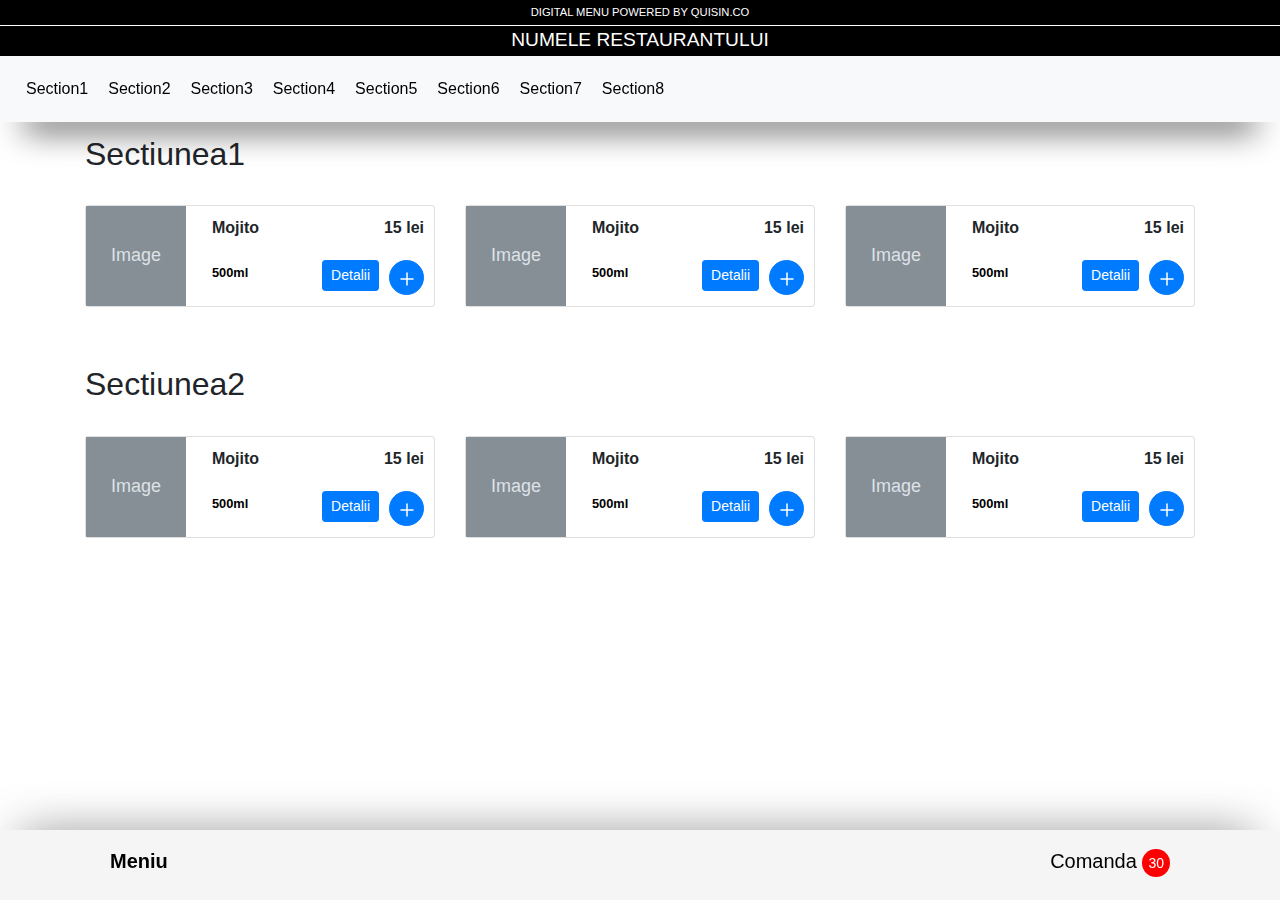
==== commit fe1f1df3: "Add files via upload" ====
--- a/index.html
+++ b/index.html
@@ -37,7 +37,7 @@
       </ul>
     </nav>
 
-<main role="main" class="container" style="margin-top: 200px; margin-bottom: 150px;">
+<main role="main" class="container" style="margin-top: 135px; margin-bottom: 150px;">
 <div id="section1" style="margin-bottom: 50px;">
   <h2>Sectiunea1</h2>
   <br>
@@ -256,7 +256,7 @@
      if ($(this).scrollTop() > 30) {
       $('.fixed-top').css('top', '0px')
       }else{
-        $('.fixed-top').css('top', '65px')
+        $('.fixed-top').css('top', '56px')
          // remove padding top from body
       }   
   });
--- a/custom.css
+++ b/custom.css
@@ -11,7 +11,7 @@
   user-select: none;
 }
 .fixed-top{
-  top:65px;
+  top:56px;
 }
 .card-footer {
   background: transparent;
@@ -24,12 +24,12 @@
 }
 .disclaimer{
   background-color: black;
-  height: 65px;
+  height: 56px;
   color:#fff;
   position: absolute;
   top: 0px;
   width: 100%;
-  padding: 10px 0px 10px 0px;
+  padding: 4px 0px 4px 0px;
   text-align: center;
 }
 .btn-circle.btn-sm { 
